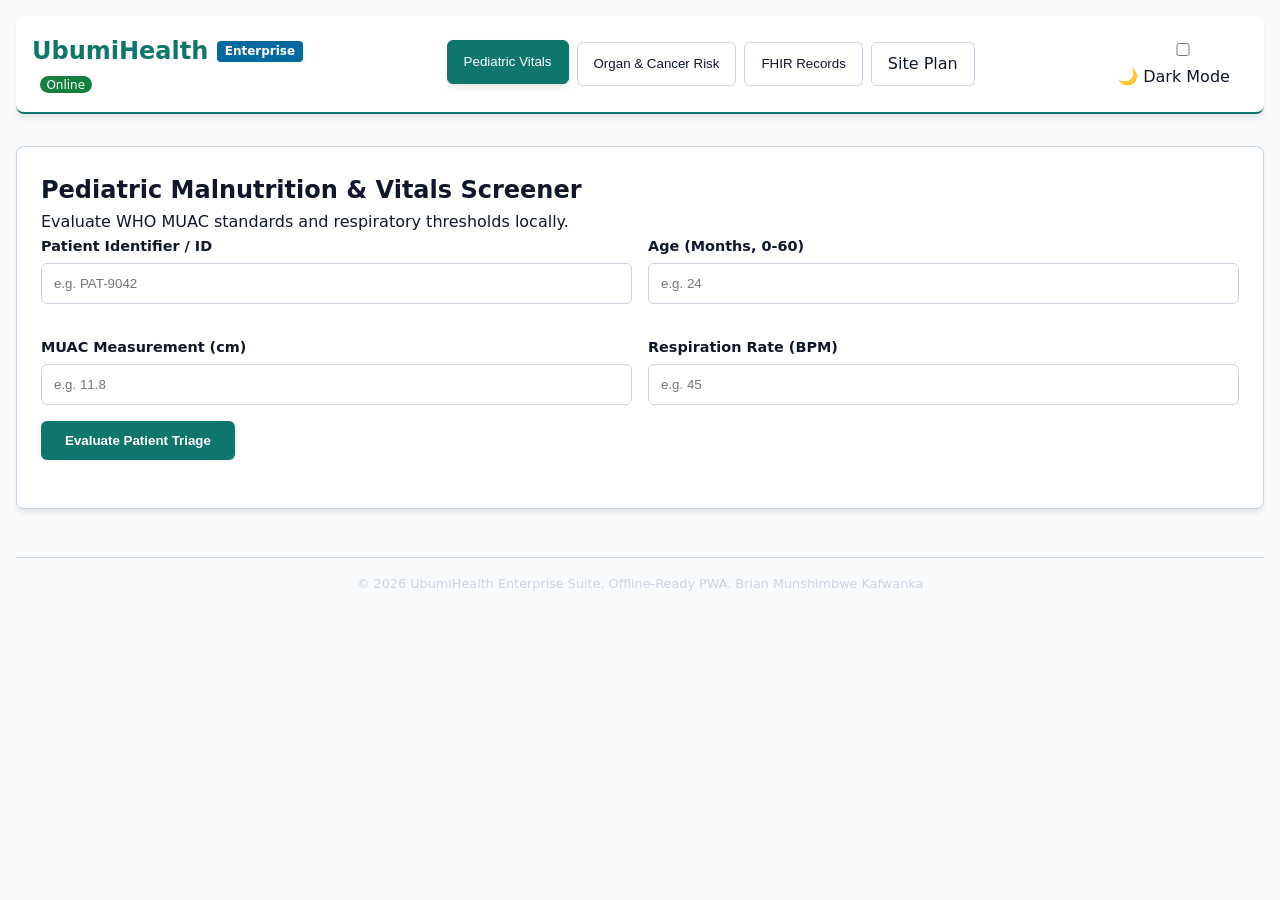
==== final-project/index.html @ e760f6d9 "adding project files" ====
<!DOCTYPE html>
<html lang="en">
<head>
    <meta charset="UTF-8">
    <meta name="viewport" content="width=device-width, initial-scale=1.0">
    <title>UbumiHealth Enterprise Suite</title>
    <link rel="stylesheet" href="styles/siteplan.css">
</head>
<body>
    <div class="container">
        <!-- Header & Navigation Control Bar -->
        <header class="app-header">
            <div class="brand">
                <h1>UbumiHealth <span class="enterprise-tag">Enterprise</span></h1>
                <span id="net-status" class="offline-badge">Online</span>
            </div>
            
            <nav class="nav-tabs">
                <button class="tab-btn active" data-target="vitals-tab">Pediatric Vitals</button>
                <button class="tab-btn" data-target="screener-tab">Organ & Cancer Risk</button>
                <button class="tab-btn" data-target="fhir-tab">FHIR Records</button>
                <a href="siteplan.html" class="tab-btn" style="text-decoration:none;">Site Plan</a>
            </nav>

            <div class="accessibility-controls">
                <label><input type="checkbox" id="theme-toggle"> 🌙 Dark Mode</label>
            </div>
        </header>

        <!-- Main Workspace -->
        <main>
            <!-- Tab 1: Pediatric Vitals & MUAC Screener -->
            <section id="vitals-tab" class="tab-content active">
                <div class="card-form">
                    <h2>Pediatric Malnutrition & Vitals Screener</h2>
                    <p>Evaluate WHO MUAC standards and respiratory thresholds locally.</p>
                    <form id="vitals-form">
                        <div class="form-grid">
                            <div class="form-group">
                                <label for="patient-id">Patient Identifier / ID</label>
                                <input type="text" id="patient-id" required placeholder="e.g. PAT-9042">
                            </div>
                            <div class="form-group">
                                <label for="patient-age">Age (Months, 0-60)</label>
                                <input type="number" id="patient-age" min="0" max="60" required placeholder="e.g. 24">
                            </div>
                            <div class="form-group">
                                <label for="muac-val">MUAC Measurement (cm)</label>
                                <input type="number" step="0.1" id="muac-val" required placeholder="e.g. 11.8">
                            </div>
                            <div class="form-group">
                                <label for="resp-rate">Respiration Rate (BPM)</label>
                                <input type="number" id="resp-rate" required placeholder="e.g. 45">
                            </div>
                        </div>
                        <button type="submit" class="btn-primary">Evaluate Patient Triage</button>
                    </form>
                    <div id="vitals-output" class="results-container"></div>
                </div>
            </section>

            <!-- Tab 2: Organ & Cancer Symptom Risk Screener -->
            <section id="screener-tab" class="tab-content">
                <div class="card-form">
                    <h2>Multi-Organ & Risk Screener</h2>
                    <p>Run validated symptom checks for clinical triage review.</p>
                    <form id="screener-form">
                        <div class="form-group">
                            <label for="screening-type">Select Screening Module</label>
                            <select id="screening-type">
                                <option value="asthma_respiratory">Pediatric Asthma & Viral Chest Infection Screener</option>
                                <option value="tuberculosis">Tuberculosis (TB) Symptom & Exposure Screener</option>
                                <option value="hiv_exposure">HIV Risk & Maternal Transmission Screener</option>
                                <option value="renal">Renal & Kidney Health Assessment</option>
                                <option value="breast">Breast Health Symptom Review</option>
                                <option value="prostate">Prostate Urinary Symptoms (IPSS)</option>
                            </select>
                        </div>
                        <div class="form-group" id="dynamic-symptoms-container">
                        <!-- Dynamic questions for TB, HIV, Asthma, etc., load here -->
                        </div>
                        <button type="submit" class="btn-primary">Calculate Risk Score</button>
                    </form>
                    <div id="screener-output" class="results-container"></div>
                </div>
            </section>

            <!-- Tab 3: FHIR Logs & Telehealth Export -->
            <section id="fhir-tab" class="tab-content">
                <div class="card-form">
                    <h2>HL7 FHIR v4 Observation Records</h2>
                    <p>Generated clinical payloads ready for secure server export.</p>
                    <div id="fhir-records-list"></div>
                </div>
            </section>
        </main>

        <footer class="app-footer">
            <p>&copy; 2026 UbumiHealth Enterprise Suite. Offline-Ready PWA. Brian Munshimbwe Kafwanka</p>
        </footer>
    </div>

    <!-- Main Module Script Entry Point -->
    <script type="module" src="src/js/main.js"></script>
</body>
</html>
---- final-project/styles/siteplan.css ----
:root {
  --primary: #0f766e;
  --secondary: #0369a1;
  --danger: #b91c1c;
  --warning: #d97706;
  --success: #15803d;
  --bg: #f8fafc;
  --text: #0f172a;
  --card-bg: #ffffff;
  --border: #cbd5e1;
  --shadow: 0 4px 6px -1px rgba(0, 0, 0, 0.1);
  --transition: all 0.3s ease;
}

body.dark-mode {
  --bg: #121212;
  --text: #e2e8f0;
  --card-bg: #1e1e1e;
  --border: #334155;
  --shadow: 0 4px 6px -1px rgba(0, 0, 0, 0.5);
}

* {
  box-sizing: border-box;
  margin: 0;
  padding: 0;
}

body {
  font-family: system-ui, -apple-system, BlinkMacSystemFont, "Segoe UI", Roboto, sans-serif;
  background-color: var(--bg);
  color: var(--text);
  line-height: 1.6;
  transition: var(--transition);
  padding: 1rem;
}

/* Header & Navigation */
.app-header {
  background-color: var(--card-bg);
  border-bottom: 2px solid var(--primary);
  padding: 1rem;
  display: flex;
  flex-direction: column;
  gap: 1rem;
  box-shadow: var(--shadow);
  border-radius: 8px;
  margin-bottom: 2rem;
}

.brand h1 {
  color: var(--primary);
  font-size: 1.5rem;
}

.enterprise-tag {
  font-size: 0.75rem;
  background: var(--secondary);
  color: #fff;
  padding: 0.2rem 0.5rem;
  border-radius: 4px;
  vertical-align: middle;
}

.offline-badge {
  font-size: 0.75rem;
  background: var(--success);
  color: #fff;
  padding: 0.1rem 0.4rem;
  border-radius: 12px;
  margin-left: 0.5rem;
}

.nav-tabs {
  display: flex;
  gap: 0.5rem;
  flex-wrap: wrap;
}

.tab-btn {
  background: transparent;
  border: 1px solid var(--border);
  color: var(--text);
  padding: 0.5rem 1rem;
  border-radius: 6px;
  cursor: pointer;
  transition: var(--transition);
}

.tab-btn.active, .tab-btn:hover {
  background-color: var(--primary);
  color: #fff;
  border-color: var(--primary);
  transform: translateY(-2px);
  box-shadow: var(--shadow);
}

/* Form & Inputs with Focus Animation */
.card-form {
  background: var(--card-bg);
  padding: 1.5rem;
  border-radius: 8px;
  border: 1px solid var(--border);
  box-shadow: var(--shadow);
  transition: var(--transition);
}

.card-form:hover {
  box-shadow: 0 10px 15px -3px rgba(0, 0, 0, 0.15);
}

.form-group {
  margin-bottom: 1rem;
}

.form-group label {
  display: block;
  margin-bottom: 0.3rem;
  font-weight: 600;
  font-size: 0.9rem;
}

/* Input zoom/expand on focus transition */
input, select, textarea {
  width: 100%;
  padding: 0.75rem;
  border: 1px solid var(--border);
  border-radius: 6px;
  background-color: var(--card-bg);
  color: var(--text);
  transition: var(--transition);
  transform: scale(1);
}

input:focus, select:focus, textarea:focus {
  outline: none;
  border-color: var(--primary);
  box-shadow: 0 0 0 3px rgba(15, 118, 110, 0.2);
  transform: scale(1.01);
}

/* Buttons */
.btn-primary {
  background-color: var(--primary);
  color: #fff;
  border: none;
  padding: 0.75rem 1.5rem;
  border-radius: 6px;
  cursor: pointer;
  font-weight: 600;
  transition: var(--transition);
}

.btn-primary:hover {
  opacity: 0.9;
  transform: translateY(-2px);
  box-shadow: var(--shadow);
}

.btn-secondary {
  background-color: var(--secondary);
  color: #fff;
  border: none;
  padding: 0.5rem 1rem;
  border-radius: 6px;
  cursor: pointer;
  transition: var(--transition);
}

.btn-secondary:hover {
  opacity: 0.9;
  transform: translateY(-1px);
}

/* Layout containers */
.tab-content {
  display: none;
}

.tab-content.active {
  display: block;
}

.results-container {
  margin-top: 1.5rem;
}

.app-footer {
  text-align: center;
  margin-top: 3rem;
  font-size: 0.8rem;
  color: var(--border);
  border-top: 1px solid var(--border);
  padding-top: 1rem;
}

/* Media Queries for Desktop View */
@media (min-width: 768px) {
  .app-header {
    flex-direction: row;
    justify-content: space-between;
    align-items: center;
  }
  
  .form-grid {
    display: grid;
    grid-template-columns: repeat(2, 1fr);
    gap: 1rem;
  }
}
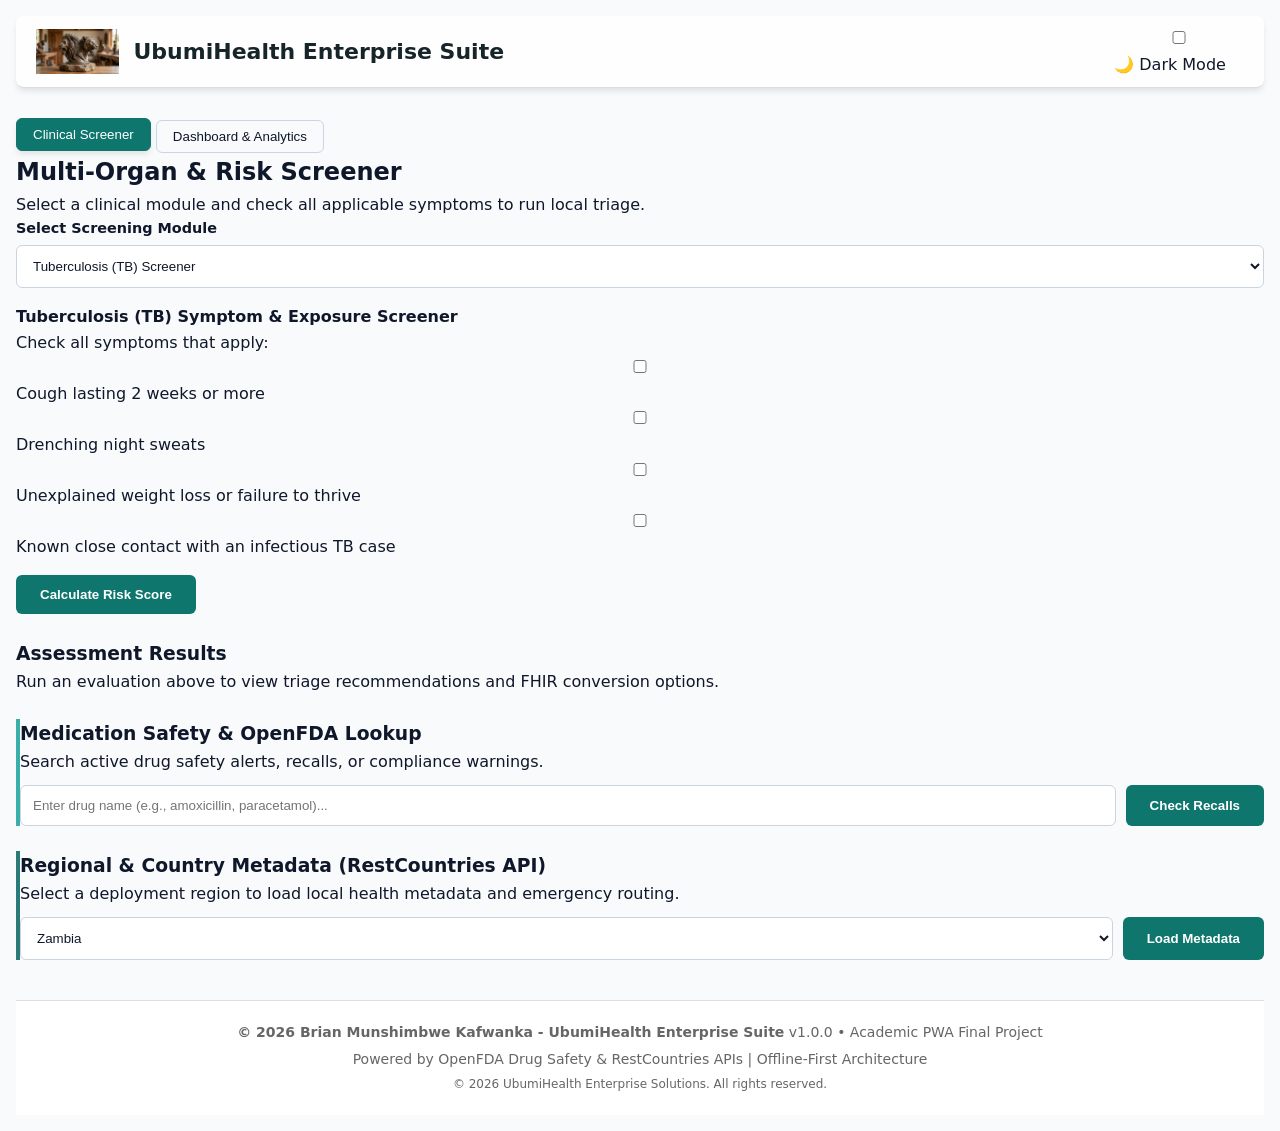
==== commit 360b548e: "final updates to final Project" ====
--- a/final-project/index.html
+++ b/final-project/index.html
@@ -3,104 +3,106 @@
 <head>
     <meta charset="UTF-8">
     <meta name="viewport" content="width=device-width, initial-scale=1.0">
+    <meta name="description" content="UbumiHealth Enterprise Suite - Multi-organ clinical triage and offline-first PWA.">
+    <meta name="author" content="Academic Submission">
+    <meta name="theme-color" content="#2b7a78">
     <title>UbumiHealth Enterprise Suite</title>
-    <link rel="stylesheet" href="styles/siteplan.css">
+    <link rel="stylesheet" href="./styles/siteplan.css">
 </head>
 <body>
-    <div class="container">
-        <!-- Header & Navigation Control Bar -->
-        <header class="app-header">
-            <div class="brand">
-                <h1>UbumiHealth <span class="enterprise-tag">Enterprise</span></h1>
-                <span id="net-status" class="offline-badge">Online</span>
+    <header class="app-header">
+        <div class="header-brand">
+            
+            <img src="./src/images/nkalamu.webp" alt="UbumiHealth Logo" class="app-logo">
+            <h1>UbumiHealth Enterprise Suite</h1>
+        </div>
+        <div class="header-controls">
+            <label class="theme-switch">
+                <input type="checkbox" id="theme-toggle">
+                <span>🌙 Dark Mode</span>
+            </label>
+        </div>
+    </header>
+    <!-- Navigation Tabs -->
+    <nav class="tab-nav">
+        <button class="tab-btn active" data-target="screener-section">Clinical Screener</button>
+        <button class="tab-btn" data-target="dashboard-section">Dashboard & Analytics</button>
+    </nav>
+
+    <main class="app-main">
+        <!-- Screener Tab Content -->
+        <section id="screener-section" class="tab-content active">
+            <h2>Multi-Organ & Risk Screener</h2>
+            <p>Select a clinical module and check all applicable symptoms to run local triage.</p>
+
+            <div class="form-group">
+                <label for="screening-type">Select Screening Module</label>
+                <select id="screening-type" class="form-control">
+                    <option value="tuberculosis">Tuberculosis (TB) Screener</option>
+                    <option value="hiv_exposure">HIV Risk & Exposure</option>
+                    <option value="asthma_respiratory">Pediatric Asthma & Respiratory</option>
+                    <option value="renal">Renal & Kidney Health</option>
+                    <option value="breast">Breast Health Review</option>
+                    <option value="prostate">Prostate Urinary Symptoms</option>
+                </select>
             </div>
-            
-            <nav class="nav-tabs">
-                <button class="tab-btn active" data-target="vitals-tab">Pediatric Vitals</button>
-                <button class="tab-btn" data-target="screener-tab">Organ & Cancer Risk</button>
-                <button class="tab-btn" data-target="fhir-tab">FHIR Records</button>
-                <a href="siteplan.html" class="tab-btn" style="text-decoration:none;">Site Plan</a>
-            </nav>
 
-            <div class="accessibility-controls">
-                <label><input type="checkbox" id="theme-toggle"> 🌙 Dark Mode</label>
+            <form id="symptom-screener-form">
+                <!-- Dynamic questions render inside this container -->
+                <div id="dynamic-symptoms-container" class="symptoms-box"></div>
+                
+                <button type="submit" class="btn-primary" style="margin-top: 15px;">Calculate Risk Score</button>
+            </form>
+
+            <!-- Triage Results Output Card -->
+            <div id="triage-output-card" class="triage-card" style="margin-top: 25px;">
+                <h3>Assessment Results</h3>
+                <p>Run an evaluation above to view triage recommendations and FHIR conversion options.</p>
             </div>
-        </header>
 
-        <!-- Main Workspace -->
-        <main>
-            <!-- Tab 1: Pediatric Vitals & MUAC Screener -->
-            <section id="vitals-tab" class="tab-content active">
-                <div class="card-form">
-                    <h2>Pediatric Malnutrition & Vitals Screener</h2>
-                    <p>Evaluate WHO MUAC standards and respiratory thresholds locally.</p>
-                    <form id="vitals-form">
-                        <div class="form-grid">
-                            <div class="form-group">
-                                <label for="patient-id">Patient Identifier / ID</label>
-                                <input type="text" id="patient-id" required placeholder="e.g. PAT-9042">
-                            </div>
-                            <div class="form-group">
-                                <label for="patient-age">Age (Months, 0-60)</label>
-                                <input type="number" id="patient-age" min="0" max="60" required placeholder="e.g. 24">
-                            </div>
-                            <div class="form-group">
-                                <label for="muac-val">MUAC Measurement (cm)</label>
-                                <input type="number" step="0.1" id="muac-val" required placeholder="e.g. 11.8">
-                            </div>
-                            <div class="form-group">
-                                <label for="resp-rate">Respiration Rate (BPM)</label>
-                                <input type="number" id="resp-rate" required placeholder="e.g. 45">
-                            </div>
-                        </div>
-                        <button type="submit" class="btn-primary">Evaluate Patient Triage</button>
-                    </form>
-                    <div id="vitals-output" class="results-container"></div>
+            <!-- Medication Safety & OpenFDA Lookup Card -->
+            <div class="triage-card" style="margin-top: 25px; border-left: 4px solid #3aafa9;">
+                <h3>Medication Safety & OpenFDA Lookup</h3>
+                <p>Search active drug safety alerts, recalls, or compliance warnings.</p>
+                <div class="form-group" style="display: flex; gap: 10px; margin-top: 10px;">
+                    <input type="text" id="drug-search-input" class="form-control" placeholder="Enter drug name (e.g., amoxicillin, paracetamol)..." style="flex: 1;">
+                    <button id="check-drug-btn" class="btn-primary" type="button">Check Recalls</button>
                 </div>
-            </section>
+                <div id="drug-result-container" style="margin-top: 15px;"></div>
+            </div>
 
-            <!-- Tab 2: Organ & Cancer Symptom Risk Screener -->
-            <section id="screener-tab" class="tab-content">
-                <div class="card-form">
-                    <h2>Multi-Organ & Risk Screener</h2>
-                    <p>Run validated symptom checks for clinical triage review.</p>
-                    <form id="screener-form">
-                        <div class="form-group">
-                            <label for="screening-type">Select Screening Module</label>
-                            <select id="screening-type">
-                                <option value="asthma_respiratory">Pediatric Asthma & Viral Chest Infection Screener</option>
-                                <option value="tuberculosis">Tuberculosis (TB) Symptom & Exposure Screener</option>
-                                <option value="hiv_exposure">HIV Risk & Maternal Transmission Screener</option>
-                                <option value="renal">Renal & Kidney Health Assessment</option>
-                                <option value="breast">Breast Health Symptom Review</option>
-                                <option value="prostate">Prostate Urinary Symptoms (IPSS)</option>
-                            </select>
-                        </div>
-                        <div class="form-group" id="dynamic-symptoms-container">
-                        <!-- Dynamic questions for TB, HIV, Asthma, etc., load here -->
-                        </div>
-                        <button type="submit" class="btn-primary">Calculate Risk Score</button>
-                    </form>
-                    <div id="screener-output" class="results-container"></div>
+            <!-- Regional Metadata & RestCountries Lookup Card -->
+            <div class="triage-card" style="margin-top: 25px; border-left: 4px solid #2b7a78;">
+                <h3>Regional & Country Metadata (RestCountries API)</h3>
+                <p>Select a deployment region to load local health metadata and emergency routing.</p>
+                <div class="form-group" style="display: flex; gap: 10px; margin-top: 10px;">
+                    <select id="country-select" class="form-control" style="flex: 1;">
+                        <option value="zambia">Zambia</option>
+                        <option value="south africa">South Africa</option>
+                        <option value="kenya">Kenya</option>
+                        <option value="nigeria">Nigeria</option>
+                    </select>
+                    <button id="load-country-btn" class="btn-primary" type="button">Load Metadata</button>
                 </div>
-            </section>
+                <div id="country-result-container" style="margin-top: 15px;"></div>
+            </div>
+        </section>
 
-            <!-- Tab 3: FHIR Logs & Telehealth Export -->
-            <section id="fhir-tab" class="tab-content">
-                <div class="card-form">
-                    <h2>HL7 FHIR v4 Observation Records</h2>
-                    <p>Generated clinical payloads ready for secure server export.</p>
-                    <div id="fhir-records-list"></div>
-                </div>
-            </section>
-        </main>
+        <!-- Dashboard Tab Content -->
+        <section id="dashboard-section" class="tab-content">
+            <h2>Analytics & Outbox Dashboard</h2>
+            <p>Overview of synced clinical sessions and local offline outbox queues.</p>
+            <div id="dashboard-container" style="margin-top: 20px;"></div>
+        </section>
+    </main>
 
-        <footer class="app-footer">
-            <p>&copy; 2026 UbumiHealth Enterprise Suite. Offline-Ready PWA. Brian Munshimbwe Kafwanka</p>
-        </footer>
-    </div>
-
-    <!-- Main Module Script Entry Point -->
-    <script type="module" src="src/js/main.js"></script>
+    <!-- App Footer -->
+    <footer class="app-footer" style="text-align: center; padding: 20px; margin-top: 40px; background: var(--card-bg, #f4f4f4); border-top: 1px solid #ddd; font-size: 14px; color: #666;">
+        <p><strong>&copy; 2026 Brian Munshimbwe Kafwanka - UbumiHealth Enterprise Suite</strong> v1.0.0 &bull; Academic PWA Final Project</p>
+        <p style="margin: 5px 0;">Powered by OpenFDA Drug Safety &amp; RestCountries APIs | Offline-First Architecture</p>
+        <p style="font-size: 12px; color: #88; margin-top: 5px;">&copy; 2026 UbumiHealth Enterprise Solutions. All rights reserved.</p>
+    </footer>
+    <!-- Main Entry Script Module -->
+    <script type="module" src="./src/js/main.js"></script>
 </body>
 </html>
--- a/final-project/styles/siteplan.css
+++ b/final-project/styles/siteplan.css
@@ -207,4 +207,31 @@
     grid-template-columns: repeat(2, 1fr);
     gap: 1rem;
   }
+}
+/* --- App Header & Logo Styling --- */
+.app-header {
+    display: flex;
+    align-items: center;
+    justify-content: space-between;
+    padding: 10px 20px;
+    background-color: var(--primary-bg, #fefefe);
+    border-bottom: 1px solid var(--border-color, #ddd);
+}
+
+.header-brand {
+    display: flex;
+    align-items: center;
+    gap: 15px;
+}
+
+.app-logo {
+    height: 45px;
+    width: auto;
+    object-fit: contain;
+}
+
+.app-header h1 {
+    margin: 0;
+    font-size: 22px;
+    color: var(--primary-text, #17252a);
 }
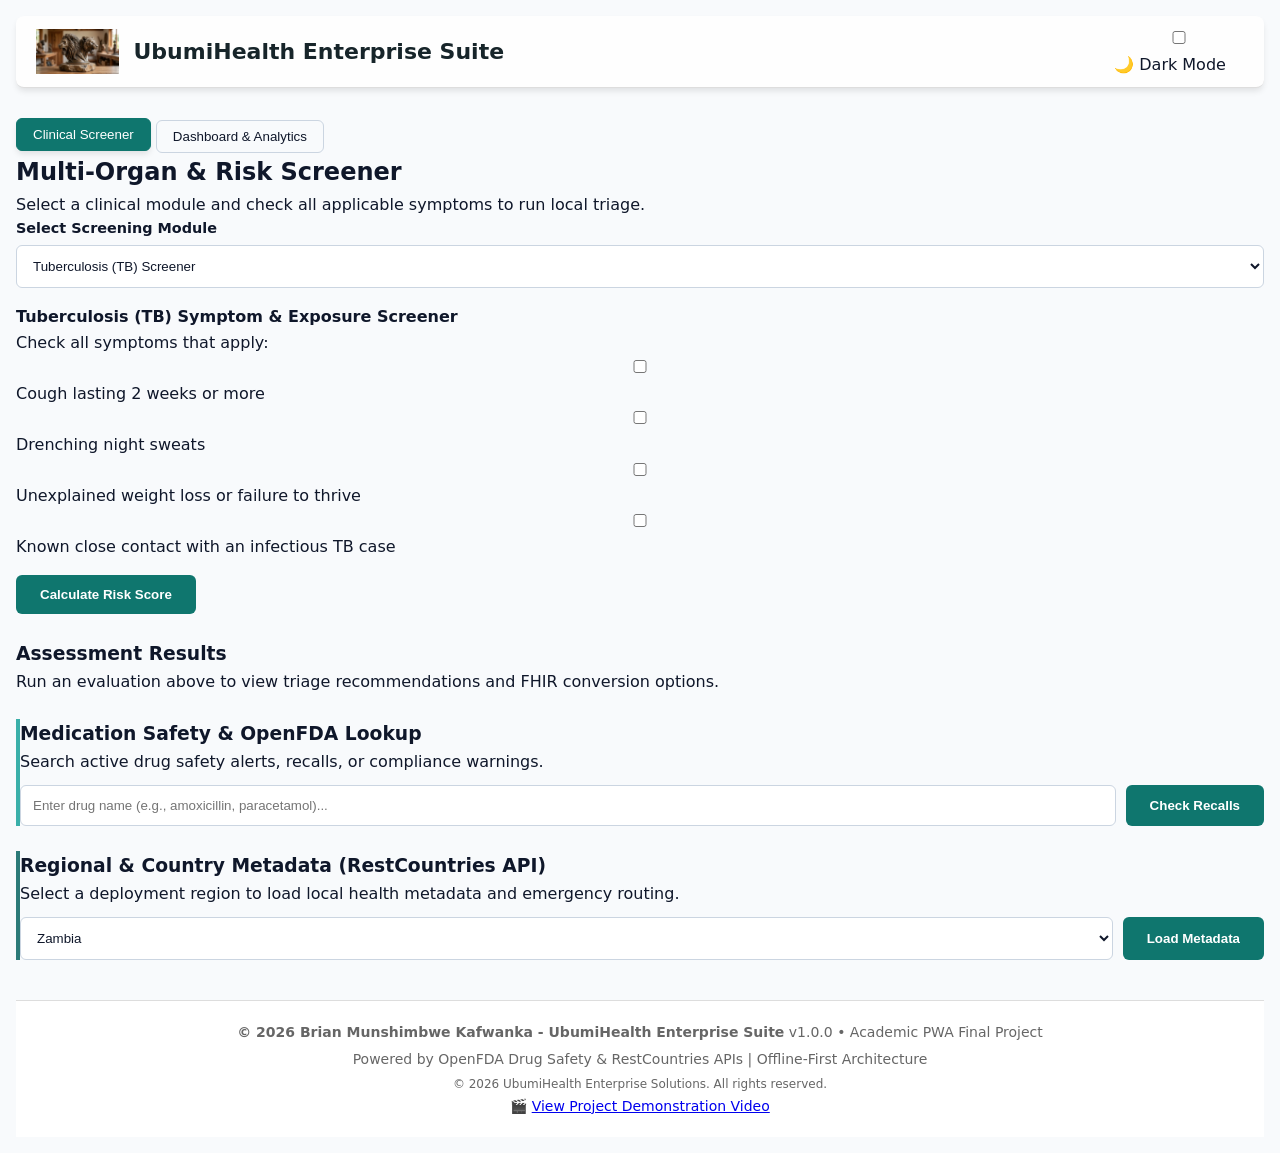
==== commit a460c9d3: "added video link" ====
--- a/final-project/index.html
+++ b/final-project/index.html
@@ -101,6 +101,8 @@
         <p><strong>&copy; 2026 Brian Munshimbwe Kafwanka - UbumiHealth Enterprise Suite</strong> v1.0.0 &bull; Academic PWA Final Project</p>
         <p style="margin: 5px 0;">Powered by OpenFDA Drug Safety &amp; RestCountries APIs | Offline-First Architecture</p>
         <p style="font-size: 12px; color: #88; margin-top: 5px;">&copy; 2026 UbumiHealth Enterprise Solutions. All rights reserved.</p>
+        <p>🎬 <a href="C:\Users\KBIZZ LAPTOP1\Videos\2026-10-12 07-25-09.mp4" target="_blank">View Project Demonstration Video</a>
+        </p>
     </footer>
     <!-- Main Entry Script Module -->
     <script type="module" src="./src/js/main.js"></script>
